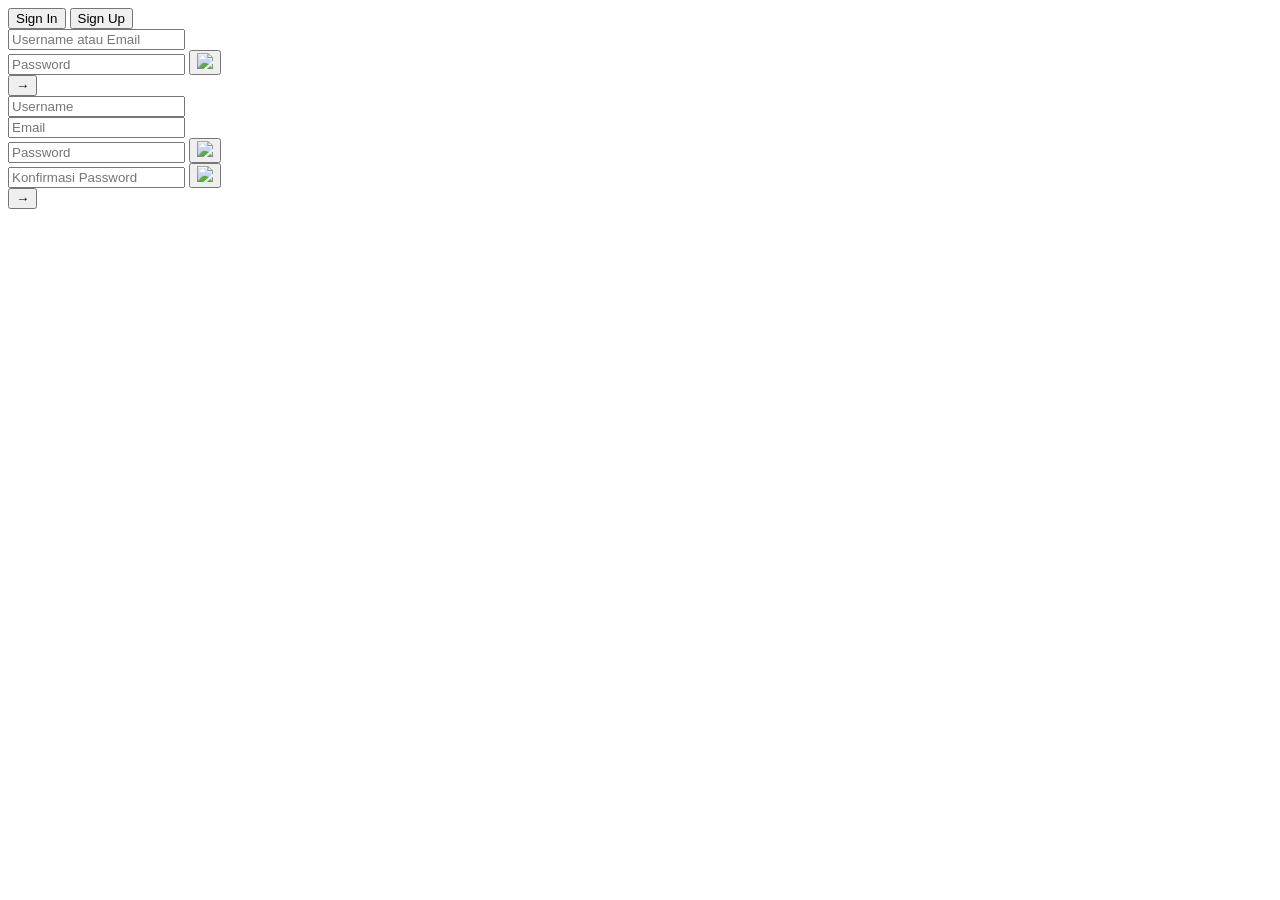
==== index.html @ f26e02d0 "commit pertama" ====
<!DOCTYPE html>
<html lang="id">
<head>
  <meta charset="UTF-8" />
  <meta name="viewport" content="width=device-width, initial-scale=1.0"/>
  <title>Login</title>
  <link rel="preconnect" href="https://fonts.googleapis.com">
  <link href="https://fonts.googleapis.com/css2?family=Nunito:wght@300;400;600;700&display=swap" rel="stylesheet">
  <link rel="stylesheet" href="Login.css"/>
</head>
<body>

  <div class="card">

    <div class="tabs">
      <button class="tab active" onclick="switchTab('signin')">Sign In</button>
      <button class="tab" onclick="switchTab('signup')">Sign Up</button>
    </div>

    <!-- Sign In -->
    <div class="form" id="signin">
      <div class="form-group">
        <input type="text" class="input" placeholder="Username atau Email" />
      </div>
      <div class="form-group input-wrapper">
        <input type="password" class="input" placeholder="Password" />
        <button class="toggle-pw" onclick="togglePassword(this)" tabindex="-1">
          <img src="https://cdn.jsdelivr.net/npm/lucide-static@0.441.0/icons/eye.svg" class="eye-icon" />
        </button>
      </div>
      <button class="btn-submit">→</button>
    </div>

    <!-- Sign Up -->
    <div class="form hidden" id="signup">
      <div class="form-group">
        <input type="text" class="input" placeholder="Username" />
      </div>
      <div class="form-group">
        <input type="email" class="input" placeholder="Email" />
      </div>
      <div class="form-group input-wrapper">
        <input type="password" class="input" placeholder="Password" />
        <button class="toggle-pw" onclick="togglePassword(this)" tabindex="-1">
          <img src="https://cdn.jsdelivr.net/npm/lucide-static@0.441.0/icons/eye.svg" class="eye-icon" />
        </button>
      </div>
      <div class="form-group input-wrapper">
        <input type="password" class="input" placeholder="Konfirmasi Password" />
        <button class="toggle-pw" onclick="togglePassword(this)" tabindex="-1">
          <img src="https://cdn.jsdelivr.net/npm/lucide-static@0.441.0/icons/eye.svg" class="eye-icon" />
        </button>
      </div>
      <button class="btn-submit">→</button>
    </div>

  </div>

  <script src="script.js"></script>
</body>
</html>
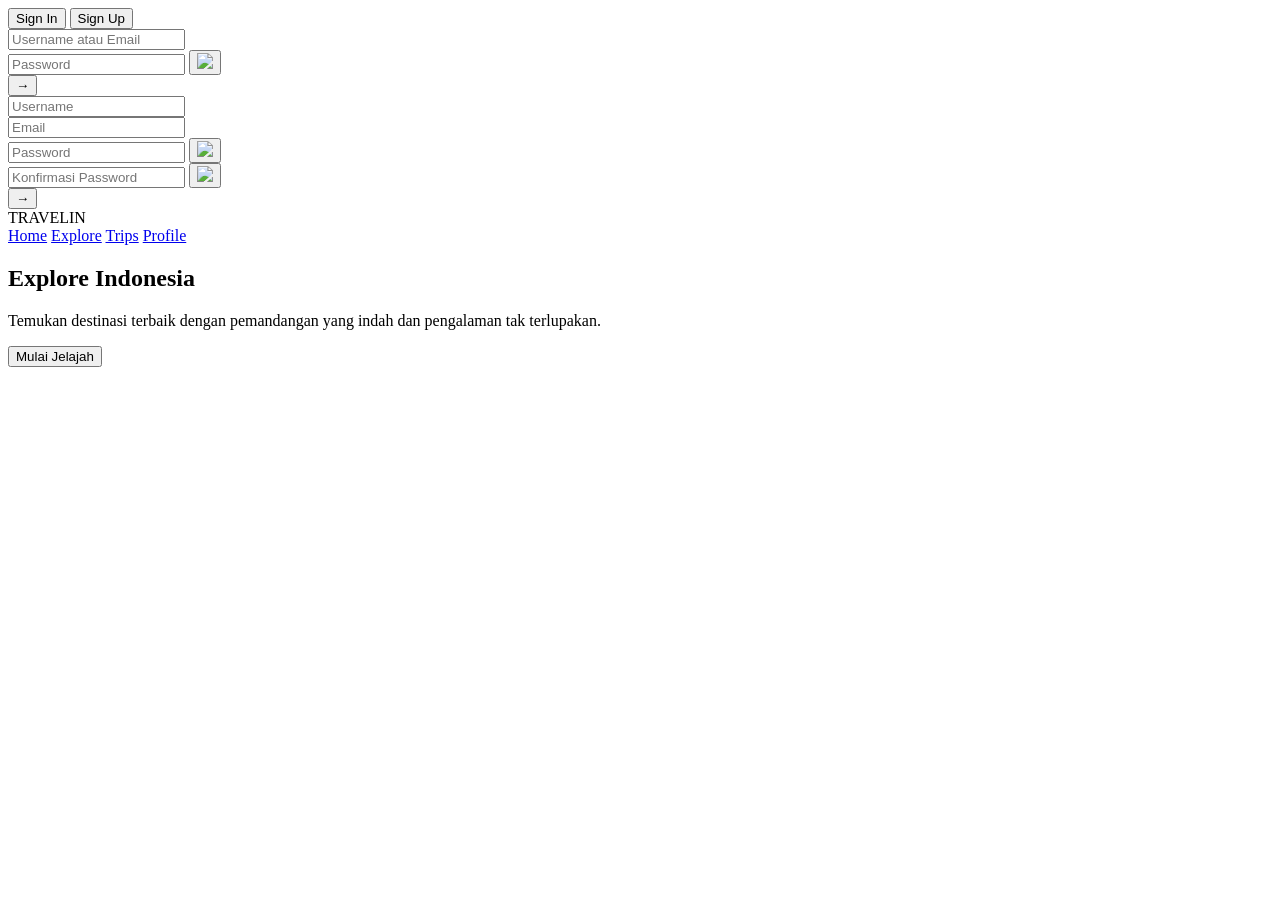
==== commit eacb7262: "menambahkan header dan section orang ke 3" ====
--- a/index.html
+++ b/index.html
@@ -57,5 +57,23 @@
   </div>
 
   <script src="script.js"></script>
+
+<header class="header3">
+  <div class="logo3">TRAVELIN</div>
+  <nav>
+    <a href="#">Home</a>
+    <a href="#">Explore</a>
+    <a href="#">Trips</a>
+    <a href="#">Profile</a>
+  </nav>
+</header>
+
+<section class="hero3">
+  <div class="overlay-card">
+    <h1>Explore Indonesia</h1>
+    <p>Temukan destinasi terbaik dengan pemandangan yang indah dan pengalaman tak terlupakan.</p>
+    <button>Mulai Jelajah</button>
+  </div>
+</section>
 </body>
 </html>
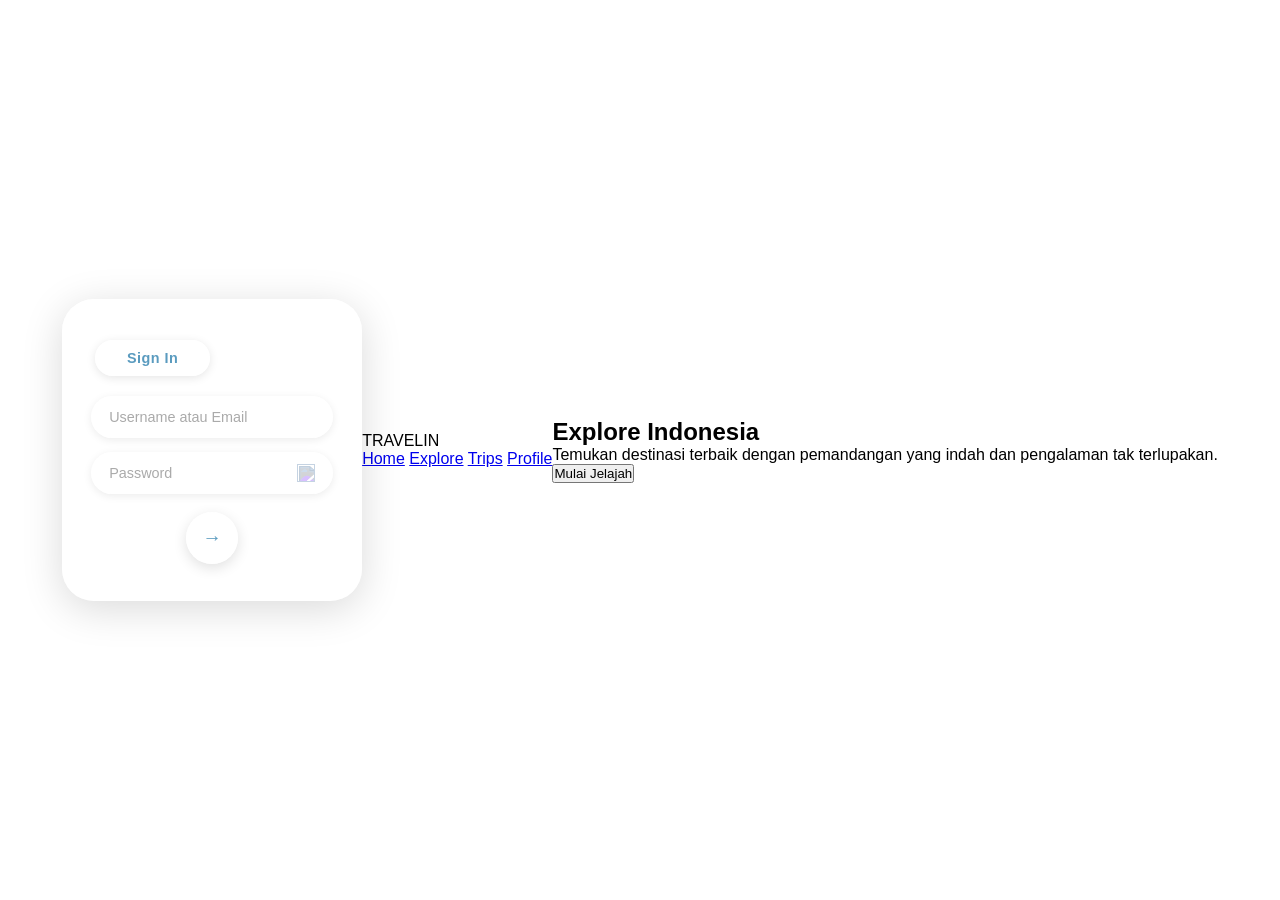
==== commit a17a5ccd: "tambah gambar gambar" ====
--- a/index.html
+++ b/index.html
@@ -6,7 +6,7 @@
   <title>Login</title>
   <link rel="preconnect" href="https://fonts.googleapis.com">
   <link href="https://fonts.googleapis.com/css2?family=Nunito:wght@300;400;600;700&display=swap" rel="stylesheet">
-  <link rel="stylesheet" href="Login.css"/>
+  <link rel="stylesheet" href="style.css"/>
 </head>
 <body>
 
--- a/style.css
+++ b/style.css
@@ -0,0 +1,192 @@
+*, *::before, *::after {
+  box-sizing: border-box;
+  margin: 0;
+  padding: 0;
+}
+
+body {
+  min-height: 100vh;
+  display: flex;
+  align-items: center;
+  justify-content: center;
+  font-family: 'Nunito', sans-serif;
+
+  background-image: url('beach.jpg');
+  background-size: cover;
+  background-position: center;
+  background-repeat: no-repeat;
+}
+
+.card {
+  width: 300px;
+  padding: 36px 28px 36px;
+  border-radius: 32px;
+
+  background: rgba(255, 255, 255, 0.25);
+  backdrop-filter: blur(18px);
+  -webkit-backdrop-filter: blur(18px);
+  border: 1px solid rgba(255, 255, 255, 0.45);
+  box-shadow: 0 8px 40px rgba(0, 0, 0, 0.15);
+
+  display: flex;
+  flex-direction: column;
+  align-items: center;
+  gap: 16px;
+
+  animation: fadeUp 0.6s ease both;
+}
+
+.tabs {
+  display: flex;
+  background: rgba(255, 255, 255, 0.2);
+  border-radius: 50px;
+  padding: 4px;
+  gap: 4px;
+  width: 100%;
+}
+
+.tab {
+  flex: 1;
+  padding: 10px 0;
+  border: none;
+  border-radius: 50px;
+  cursor: pointer;
+  font-family: 'Nunito', sans-serif;
+  font-size: 0.9rem;
+  font-weight: 600;
+  letter-spacing: 0.5px;
+  color: rgba(255, 255, 255, 0.75);
+  background: transparent;
+  transition: background 0.25s, color 0.25s;
+}
+
+.tab.active {
+  background: rgba(255, 255, 255, 0.9);
+  color: #5a9bbf;
+  box-shadow: 0 2px 10px rgba(0, 0, 0, 0.1);
+}
+
+.tab:hover:not(.active) {
+  background: rgba(255, 255, 255, 0.15);
+  color: #fff;
+}
+
+.form {
+  width: 100%;
+  display: flex;
+  flex-direction: column;
+  align-items: center;
+  gap: 14px;
+  animation: fadeUp 0.35s ease both;
+}
+
+.form.hidden {
+  display: none;
+}
+
+.form-group {
+  width: 100%;
+}
+
+.input-wrapper {
+  position: relative;
+  width: 100%;
+}
+
+.input-wrapper .input {
+  padding-right: 48px; 
+}
+
+.toggle-pw {
+  position: absolute;
+  right: 14px;
+  top: 50%;
+  transform: translateY(-50%);
+  background: none;
+  border: none;
+  cursor: pointer;
+  padding: 4px;
+  display: flex;
+  align-items: center;
+  justify-content: center;
+  opacity: 0.45;
+  transition: opacity 0.2s;
+}
+
+.toggle-pw:hover {
+  opacity: 0.9;
+}
+
+.toggle-pw.visible {
+  opacity: 0.85;
+}
+
+.eye-icon {
+  width: 18px;
+  height: 18px;
+  filter: invert(35%) sepia(20%) saturate(500%) hue-rotate(170deg);
+}
+
+.input {
+  width: 100%;
+  padding: 13px 18px;
+  border: none;
+  border-radius: 50px;
+  outline: none;
+  font-family: 'Nunito', sans-serif;
+  font-size: 0.9rem;
+  color: #444;
+
+  background: rgba(255, 255, 255, 0.85);
+  box-shadow: 0 2px 8px rgba(0, 0, 0, 0.08);
+
+  transition: background 0.2s, box-shadow 0.2s, transform 0.15s;
+}
+
+.input::placeholder {
+  color: #aaa;
+}
+
+.input:focus {
+  background: rgba(255, 255, 255, 0.98);
+  box-shadow: 0 4px 16px rgba(0, 0, 0, 0.12);
+  transform: scale(1.02);
+}
+
+.btn-submit {
+  margin-top: 4px;
+  width: 52px;
+  height: 52px;
+  border-radius: 50%;
+  border: none;
+  cursor: pointer;
+  font-size: 1.2rem;
+  color: #5a9bbf;
+
+  background: rgba(255, 255, 255, 0.9);
+  box-shadow: 0 4px 14px rgba(0, 0, 0, 0.12);
+
+  transition: background 0.2s, transform 0.15s, box-shadow 0.2s;
+}
+
+.btn-submit:hover {
+  background: #ffffff;
+  transform: scale(1.08);
+  box-shadow: 0 6px 20px rgba(0, 0, 0, 0.18);
+}
+
+.btn-submit:active {
+  transform: scale(0.97);
+}
+
+@keyframes fadeUp {
+  from { opacity: 0; transform: translateY(20px); }
+  to   { opacity: 1; transform: translateY(0); }
+}
+
+@media (max-width: 400px) {
+  .card {
+    width: 90vw;
+    padding: 30px 18px 28px;
+  }
+}
